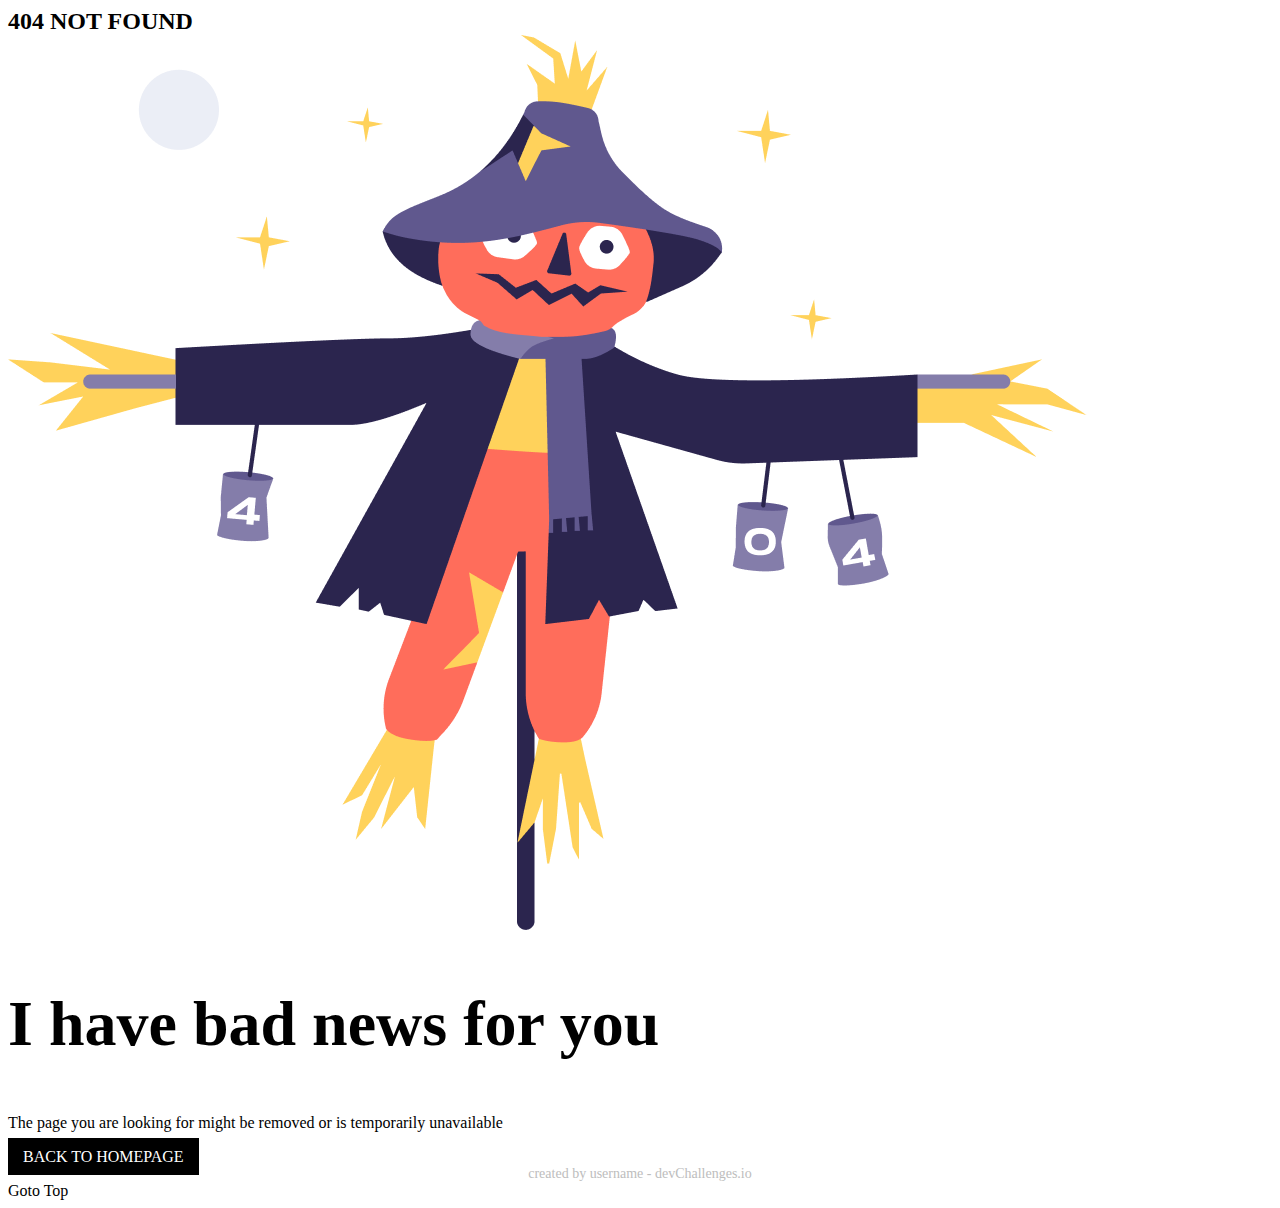
==== index.html @ 742f686a "getting started with 404 page" ====
<!DOCTYPE html>
<html lang="en">

<head>
  <meta charset="UTF-8">
  <meta http-equiv="X-UA-Compatible" content="IE=edge">
  <meta name="viewport" content="width=device-width, initial-scale=1.0">
  <title>Document</title>
  <link rel="stylesheet" href="style.css">
</head>
<!-- 

  Mobile First

  Desktop First

 -->

<body>
  <div class="header">404 not found</div>
  <div class="main">
    <div class="image">
      <img src="Scarecrow.png" />
    </div>
    <div class="description">
      <h2>I have bad news for you</h2>
      <p>The page you are looking for might be removed or is temporarily unavailable</p>
      <a href="#" class="btn">Back to homepage</a>
    </div>
  </div>
  <div class="footer">created by username - devChallenges.io</div>
  <a>Goto Top</a>
</body>

</html>
---- style.css ----
.header {
  font-weight: 600;
  text-transform: uppercase;
  font-size: 24px;
}
.footer {
  font-size: 14px;
  color: #bdbdbd;
  text-align: center;
}

h2 {
  font-size: 64px;
  font-weight: 700;
}

a.btn {
  text-decoration: none;
  color: white;
  padding: 10px 15px;
  background-color: #000;
  text-transform: uppercase;
}
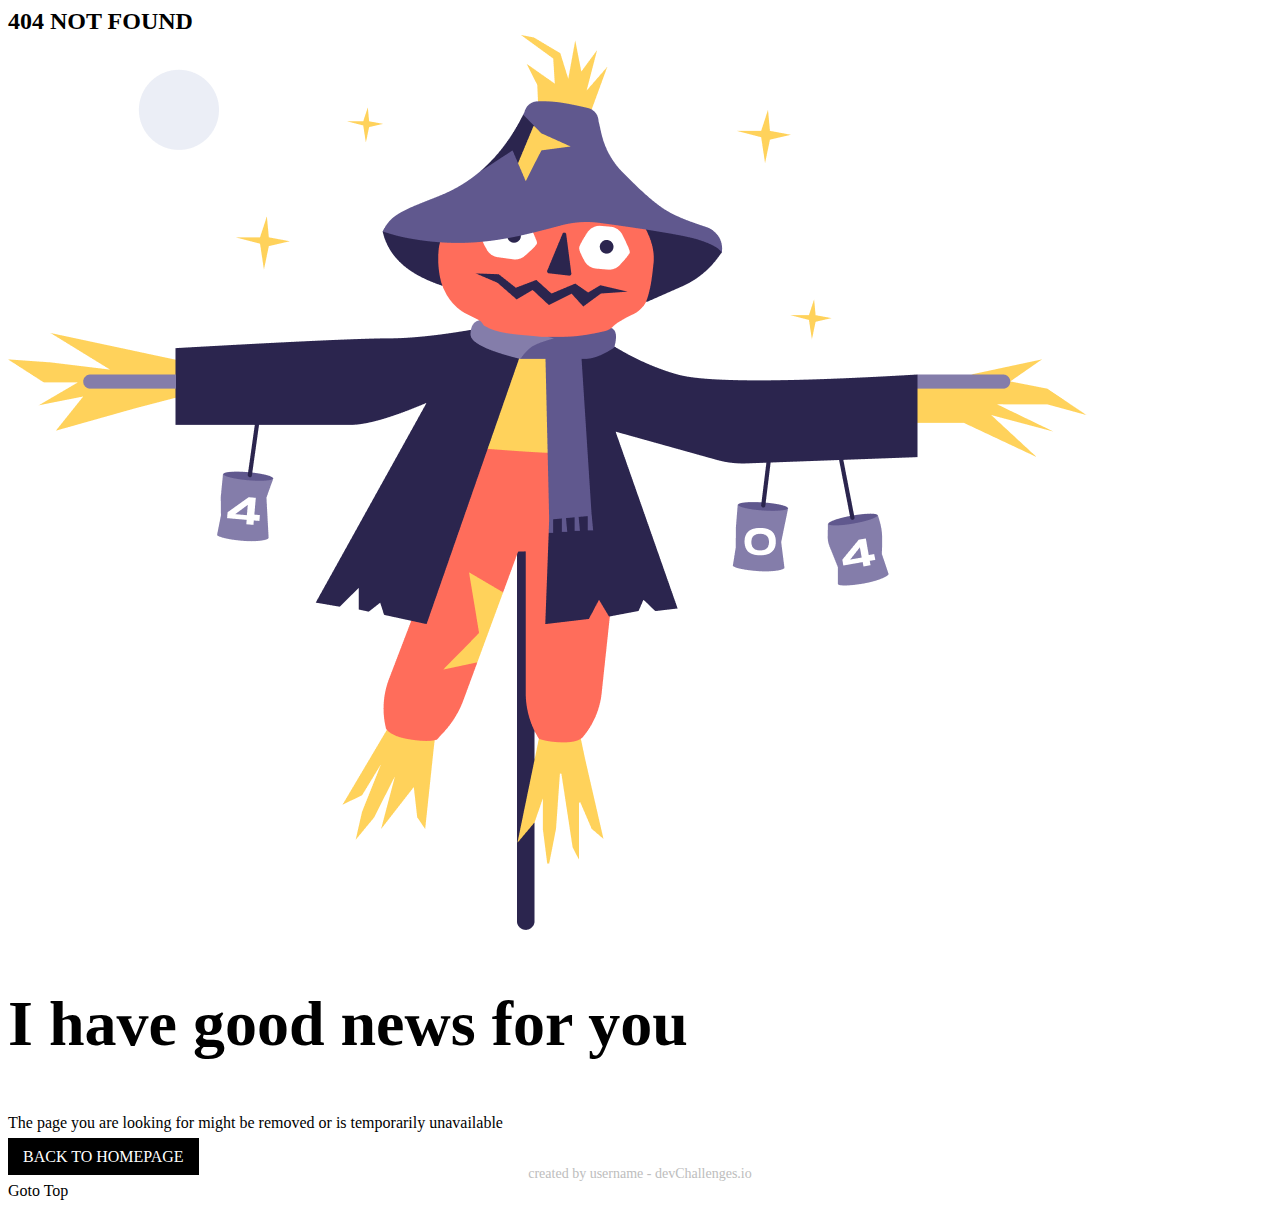
==== commit 40a8a3f9: "updated title" ====
--- a/index.html
+++ b/index.html
@@ -23,7 +23,7 @@
       <img src="Scarecrow.png" />
     </div>
     <div class="description">
-      <h2>I have bad news for you</h2>
+      <h2>I have good news for you</h2>
       <p>The page you are looking for might be removed or is temporarily unavailable</p>
       <a href="#" class="btn">Back to homepage</a>
     </div>
